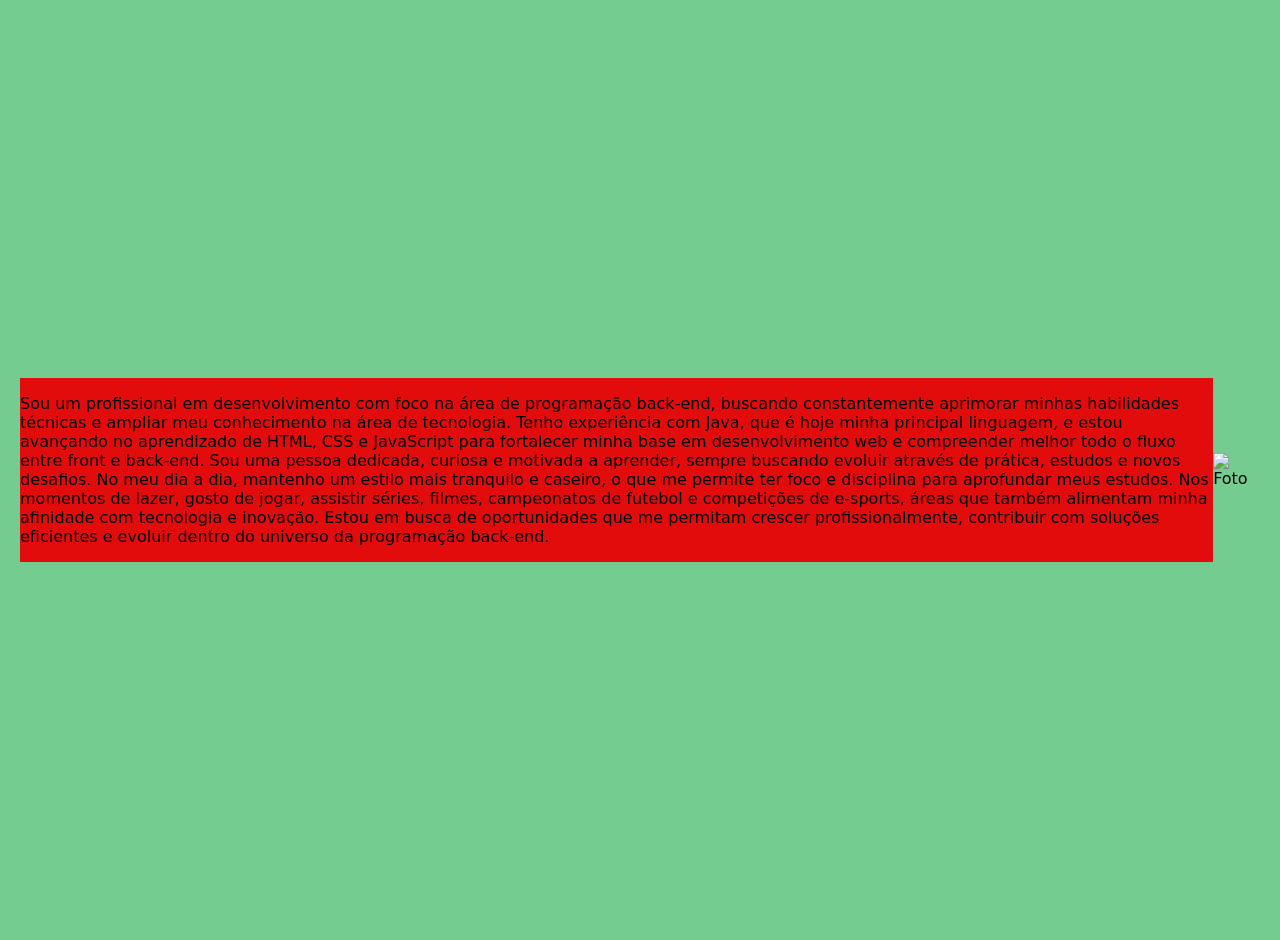
==== curriculo.html @ d4a07512 "Add files via upload" ====
<!doctype html>
<html lang="pt-BR">
<head>
    <meta charset="utf-8">
    <meta name="viewport" content="width=device-width, initial-scale=1">
    <title>Currículo</title>
    <link rel="stylesheet" href="styles.css">
</head>
<body id="curriculo">
    <main class="container">
        <!-- Conteúdo do currículo -->

        
         <p>Sou um profissional em desenvolvimento com foco na área de programação back-end, buscando constantemente aprimorar minhas habilidades técnicas e ampliar meu conhecimento na área de tecnologia. Tenho experiência com Java, que é hoje minha principal linguagem, e estou avançando no aprendizado de HTML, CSS e JavaScript para fortalecer minha base em desenvolvimento web e compreender melhor todo o fluxo entre front e back-end.

Sou uma pessoa dedicada, curiosa e motivada a aprender, sempre buscando evoluir através de prática, estudos e novos desafios. No meu dia a dia, mantenho um estilo mais tranquilo e caseiro, o que me permite ter foco e disciplina para aprofundar meus estudos. Nos momentos de lazer, gosto de jogar, assistir séries, filmes, campeonatos de futebol e competições de e-sports, áreas que também alimentam minha afinidade com tecnologia e inovação.

Estou em busca de oportunidades que me permitam crescer profissionalmente, contribuir com soluções eficientes e evoluir dentro do universo da programação back-end.</p>
    </main>
    <img src= "img/Imagem do WhatsApp de 2025-11-18 à(s) 16.43.15_2d638127.jpg" alt="Foto " class="minha-imagem">

    <!-- Script JS ligado ao final do body para carregamento assíncrono -->
    <script src="script.js"></script>
</body>
</html>
---- styles.css ----
body {
    font-family: system-ui, Arial;
    display: flex;
    align-items: center;
    justify-content: center;
    min-height: 100vh;
    background: #f4f6f8;
    margin: 0;
}

.card {
    background: #fff;
    padding: 20px;
    border-radius: 8px;
    box-shadow: 0 6px 20px rgba(0, 0, 0, .08);
    width: 320px;
}

label {
    display: block;
    margin-top: 12px;
    font-size: 14px;
}

input[type="text"], input[type="password"] {
    width: 100%;
    padding: 8px 10px;
    margin-top: 6px;
    border: 1px solid #ccd;
    border-radius: 6px;
    box-sizing: border-box;
}

.row {
    display: flex;
    align-items: center;
    gap: 8px;
    margin-top: 10px;
}

button {
    margin-top: 16px;
    width: 100%;
    padding: 10px;
    border: 0;
    background: #0b74ff;
    color: #fff;
    border-radius: 6px;
    font-weight: 600;
    cursor: pointer;
}

#msg {
    margin-top: 8px;
    color: #b02a37;
    font-size: 13px;
    min-height: 18px;
}

.hint {
    font-size: 12px;
    color: #556;
    margin-top: 6px;
}

/* Estilos para criar-usuario.html */
#criar-usuario body {
    font-family: system-ui, Arial;
    display: flex;
    align-items: center;
    justify-content: center;
    min-height: 100vh;
    background: #f4f6f8;
    margin: 0;
}

#criar-usuario .card {
    background: #fff;
    padding: 20px;
    border-radius: 8px;
    box-shadow: 0 6px 20px rgba(0, 0, 0, .08);
    width: 320px;
}

/* Estilos para login.html */
#login body {
    font-family: system-ui, Arial;
    display: flex;
    align-items: center;
    justify-content: center;
    min-height: 100vh;
    background: #e8f0fe;
    margin: 0;
}

#login .card {
    background: #fff;
    padding: 20px;
    border-radius: 8px;
    box-shadow: 0 4px 15px rgba(0, 0, 0, .1);
    width: 300px;
}

.card {
opacity: 0;
transform: translateY(20px);
animation: fadeInUp .7s ease forwards;
}
@keyframes fadeInUp {
to {
opacity: 1;
transform: translateY(0);
}
}

.message {
opacity: 0;
transform: translateY(-5px);
transition: opacity .6s ease, transform .6s ease;
}
.message.show {
opacity: 1;
transform: translateY(0);
}

button:active {
transform: scale(0.95);
transition: transform .1s ease;
}
button.clicked {
animation: pulse .4s ease;
}
@keyframes pulse {
0% { transform: scale(1); }
50% { transform: scale(1.07); }
100% { transform: scale(1); }
}

.fade-out {
opacity: 0;
transition: opacity 10.5s ease;
}
body {
opacity: 1;
transition: opacity 10.5s ease;
}

/* Estilos para curriculo.html */
#curriculo  {
    font-family: system-ui, Arial;
    background: #75cc91;
    margin: 0;
    padding: 20px;
}

#curriculo .container {
    position: relative;
    background-color: #e30c0c;

}

.minha-imagem {
    width: clamp(150px, 30vw, 340px);
    display: block;
    margin-left: -100;
}
@media (max-width: 480px) {
    .minha-imagem {
        width: 160px;
        margin-left: 0;
        margin-top: 10px;
        transform: none;
    }
}
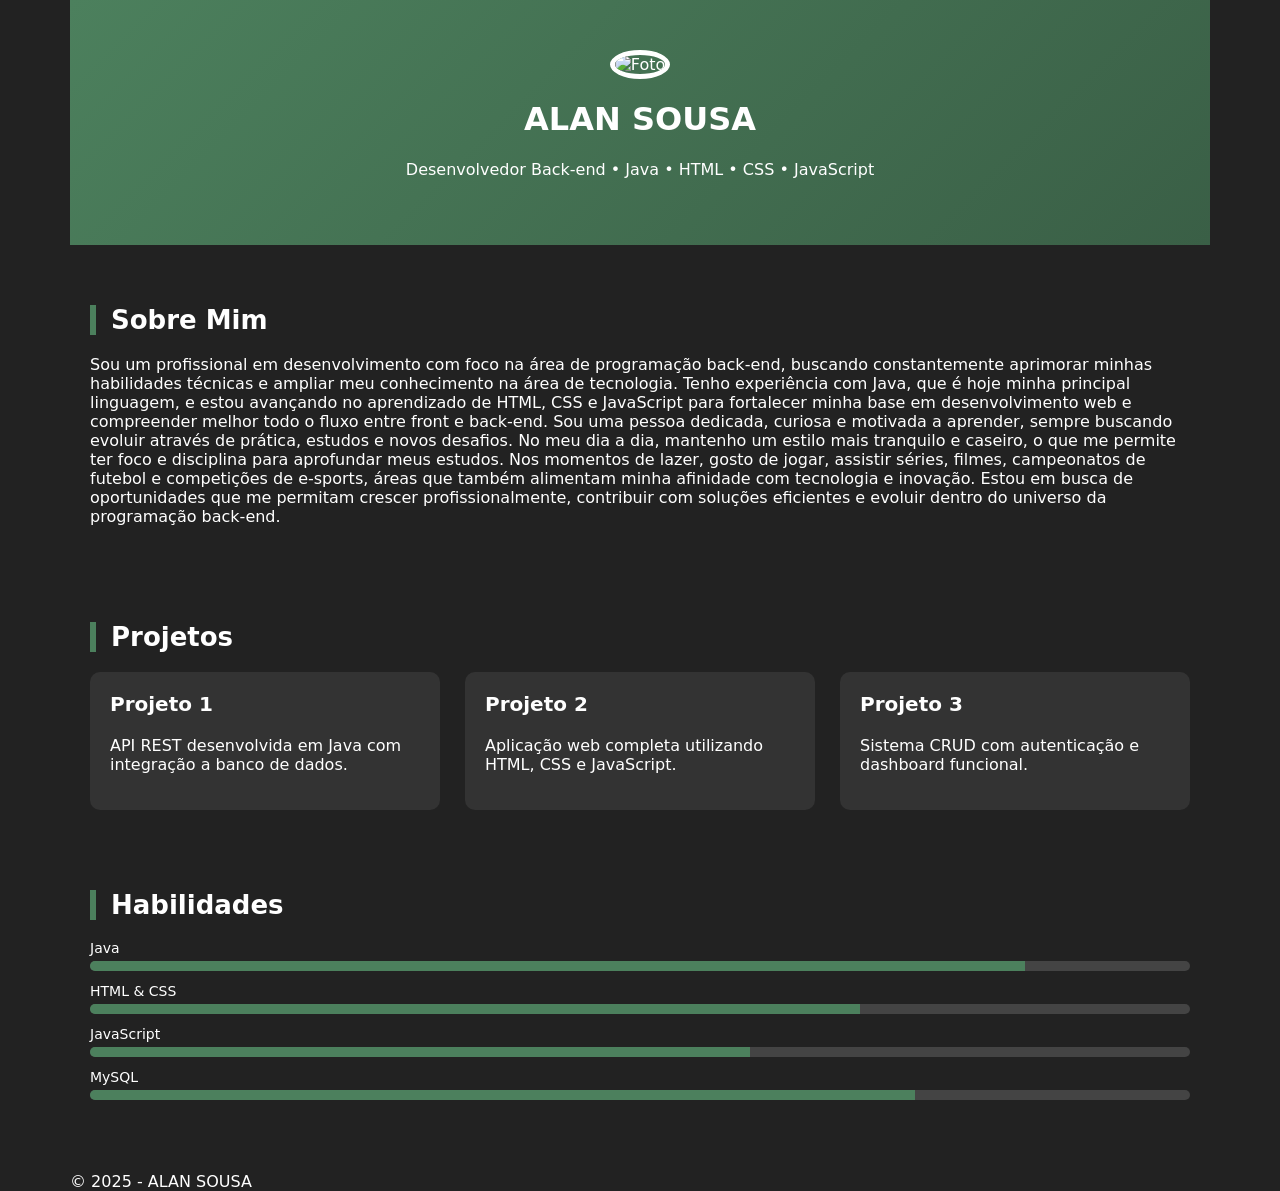
==== commit 8ec7ea5f: "Add curriculo.html file" ====
--- a/curriculo.html
+++ b/curriculo.html
@@ -2,28 +2,92 @@
 <!doctype html>
 <html lang="pt-BR">
 <head>
-    <meta charset="utf-8">
-    <meta name="viewport" content="width=device-width, initial-scale=1">
-    <title>Currículo</title>
-    <link rel="stylesheet" href="styles.css">
+<meta charset="utf-8">
+<meta name="viewport" content="width=device-width, initial-scale=1">
+<title>Currículo / Portfólio</title>
+<link rel="stylesheet" href="styles.css">
 </head>
-<body id="curriculo">
-    <main class="container">
-        <!-- Conteúdo do currículo -->
 
-        
-         <p>Sou um profissional em desenvolvimento com foco na área de programação back-end, buscando constantemente aprimorar minhas habilidades técnicas e ampliar meu conhecimento na área de tecnologia. Tenho experiência com Java, que é hoje minha principal linguagem, e estou avançando no aprendizado de HTML, CSS e JavaScript para fortalecer minha base em desenvolvimento web e compreender melhor todo o fluxo entre front e back-end.
+<body id="curr">
+     
+    
 
-Sou uma pessoa dedicada, curiosa e motivada a aprender, sempre buscando evoluir através de prática, estudos e novos desafios. No meu dia a dia, mantenho um estilo mais tranquilo e caseiro, o que me permite ter foco e disciplina para aprofundar meus estudos. Nos momentos de lazer, gosto de jogar, assistir séries, filmes, campeonatos de futebol e competições de e-sports, áreas que também alimentam minha afinidade com tecnologia e inovação.
+    <header>
+        <div class="header">
+        <img src="img/Foto-Perfil.jpg" alt="Foto">
+        <h1>ALAN SOUSA</h1>
+        <p>Desenvolvedor Back-end • Java • HTML • CSS • JavaScript</p>
+        </div>
+    </head>
+</body>
 
-Estou em busca de oportunidades que me permitam crescer profissionalmente, contribuir com soluções eficientes e evoluir dentro do universo da programação back-end.</p>
-    </main>
-    <img src= "img/Imagem do WhatsApp de 2025-11-18 à(s) 16.43.15_2d638127.jpg" alt="Foto " class="minha-imagem">
 
-    <!-- Script JS ligado ao final do body para carregamento assíncrono -->
-    <script src="script.js"></script>
+<main id="curriculo">
+
+    <div class="section">
+    <div class="section-title">Sobre Mim</div>
+        <p>Sou um profissional em desenvolvimento com foco na área de programação back-end, buscando constantemente aprimorar minhas habilidades técnicas e ampliar meu conhecimento na área de tecnologia. Tenho experiência com Java, que é hoje minha principal linguagem, e estou avançando no aprendizado de HTML, CSS e JavaScript para fortalecer minha base em desenvolvimento web e compreender melhor todo o fluxo entre front e back-end. Sou uma pessoa dedicada, curiosa e motivada a aprender, sempre buscando evoluir através de prática, estudos e novos desafios. No meu dia a dia, mantenho um estilo mais tranquilo e caseiro, o que me permite ter foco e disciplina para aprofundar meus estudos. Nos momentos de lazer, gosto de jogar, assistir séries, filmes, campeonatos de futebol e competições de e-sports, áreas que também alimentam minha afinidade com tecnologia e inovação. Estou em busca de oportunidades que me permitam crescer profissionalmente, contribuir com soluções eficientes e evoluir dentro do universo da programação back-end.</p>
+    </div>
+
+
+    <div class="section">
+    <div class="section-title">Projetos</div>
+         <div class="projects">
+            <div class="project">
+                <h3>Projeto 1</h3>
+                 <p>API REST desenvolvida em Java com integração a banco de dados.</p>
+            </div>
+    <div class="project">
+            <h3>Projeto 2</h3>
+            <p>Aplicação web completa utilizando HTML, CSS e JavaScript.</p>
+    </div>
+    <div class="project">
+            <h3>Projeto 3</h3>
+            <p>Sistema CRUD com autenticação e dashboard funcional.</p>
+    </div>
+    </div>
+    </div>
+
+
+    <div class="section">
+    <div class="section-title">Habilidades</div>
+
+
+    <div class="skill-bar">
+        <span>Java</span>
+        <div class="skill-progress"><div style="width: 85%"></div></div>
+    </div>
+
+
+    <div class="skill-bar">
+        <span>HTML & CSS</span>
+        <div class="skill-progress"><div style="width: 70%"></div></div>
+    </div>
+
+
+    <div class="skill-bar">
+        <span>JavaScript</span>
+        <div class="skill-progress"><div style="width: 60%"></div></div>
+    </div>
+
+
+    <div class="skill-bar">
+        <span>MySQL</span>
+        <div class="skill-progress"><div style="width: 75%"></div></div>
+        </div>
+    </div>
+</main>
+
+<footer class="footer">
+
+    © 2025 - ALAN SOUSA
+
+</footer>
+
+
 </body>
 </html>
 
 
 
+
--- a/styles.css
+++ b/styles.css
@@ -146,29 +146,92 @@
 }
 
 /* Estilos para curriculo.html */
-#curriculo  {
-    font-family: system-ui, Arial;
-    background: #75cc91;
-    margin: 0;
-    padding: 20px;
-}
-
-#curriculo .container {
-    position: relative;
-    background-color: #e30c0c;
-
-}
-
-.minha-imagem {
-    width: clamp(150px, 30vw, 340px);
-    display: block;
-    margin-left: -100;
-}
-@media (max-width: 480px) {
-    .minha-imagem {
-        width: 160px;
-        margin-left: 0;
-        margin-top: 10px;
-        transform: none;
-    }
-}+#curr {
+font-family: system-ui, Arial;
+    background: #222;
+    color: #fff;
+    margin: 0;
+    padding: 0;
+}
+
+/* Seções do portfólio */
+#curr .header {
+background: linear-gradient(135deg, #4c805d, #3a5f46);
+padding: 50px 20px;
+text-align: center;
+}
+#curr .header img {
+width: 180px;
+height: 180px;
+border-radius: 50%;
+object-fit: cover;
+border: 5px solid white;
+}
+#curriculo .header h1 {
+margin-top: 20px;
+font-size: 34px;
+}
+#curriculo .header p {
+margin-top: 10px;
+font-size: 18px;
+opacity: .9;
+}
+#curriculo .section {
+max-width: 1100px;
+margin: 40px auto;
+padding: 20px;
+}
+#curriculo .section-title {
+font-size: 26px;
+font-weight: bold;
+border-left: 6px solid #4c805d;
+padding-left: 15px;
+margin-bottom: 20px;
+}
+/* Cards de projetos */
+#curriculo .projects {
+display: grid;
+grid-template-columns: repeat(auto-fit, minmax(280px, 1fr));
+gap: 25px;
+}
+#curriculo .project {
+background: #333;
+padding: 20px;
+border-radius: 10px;
+transition: transform .3s;
+}
+#curriculo .project:hover {
+transform: translateY(-6px);
+}
+#curriculo .project h3 {
+margin-top: 0;
+font-size: 20px;
+}
+    /* Habilidades estilo barras */
+#curriculo .skill-bar {
+margin: 12px 0;
+}
+#curriculo .skill-bar span {
+display: block;
+font-size: 14px;
+margin-bottom: 5px;
+}
+#curriculo .skill-progress {
+height: 10px;
+background: #444;
+border-radius: 5px;
+overflow: hidden;
+}
+#curriculo .skill-progress div {
+height: 10px;
+background: #4c805d;
+}
+/* Rodapé */
+#curriculo .footer {
+background: #111;
+text-align: center;
+padding: 20px;
+margin-top: 40px;
+font-size: 14px;
+opacity: .8;
+}
